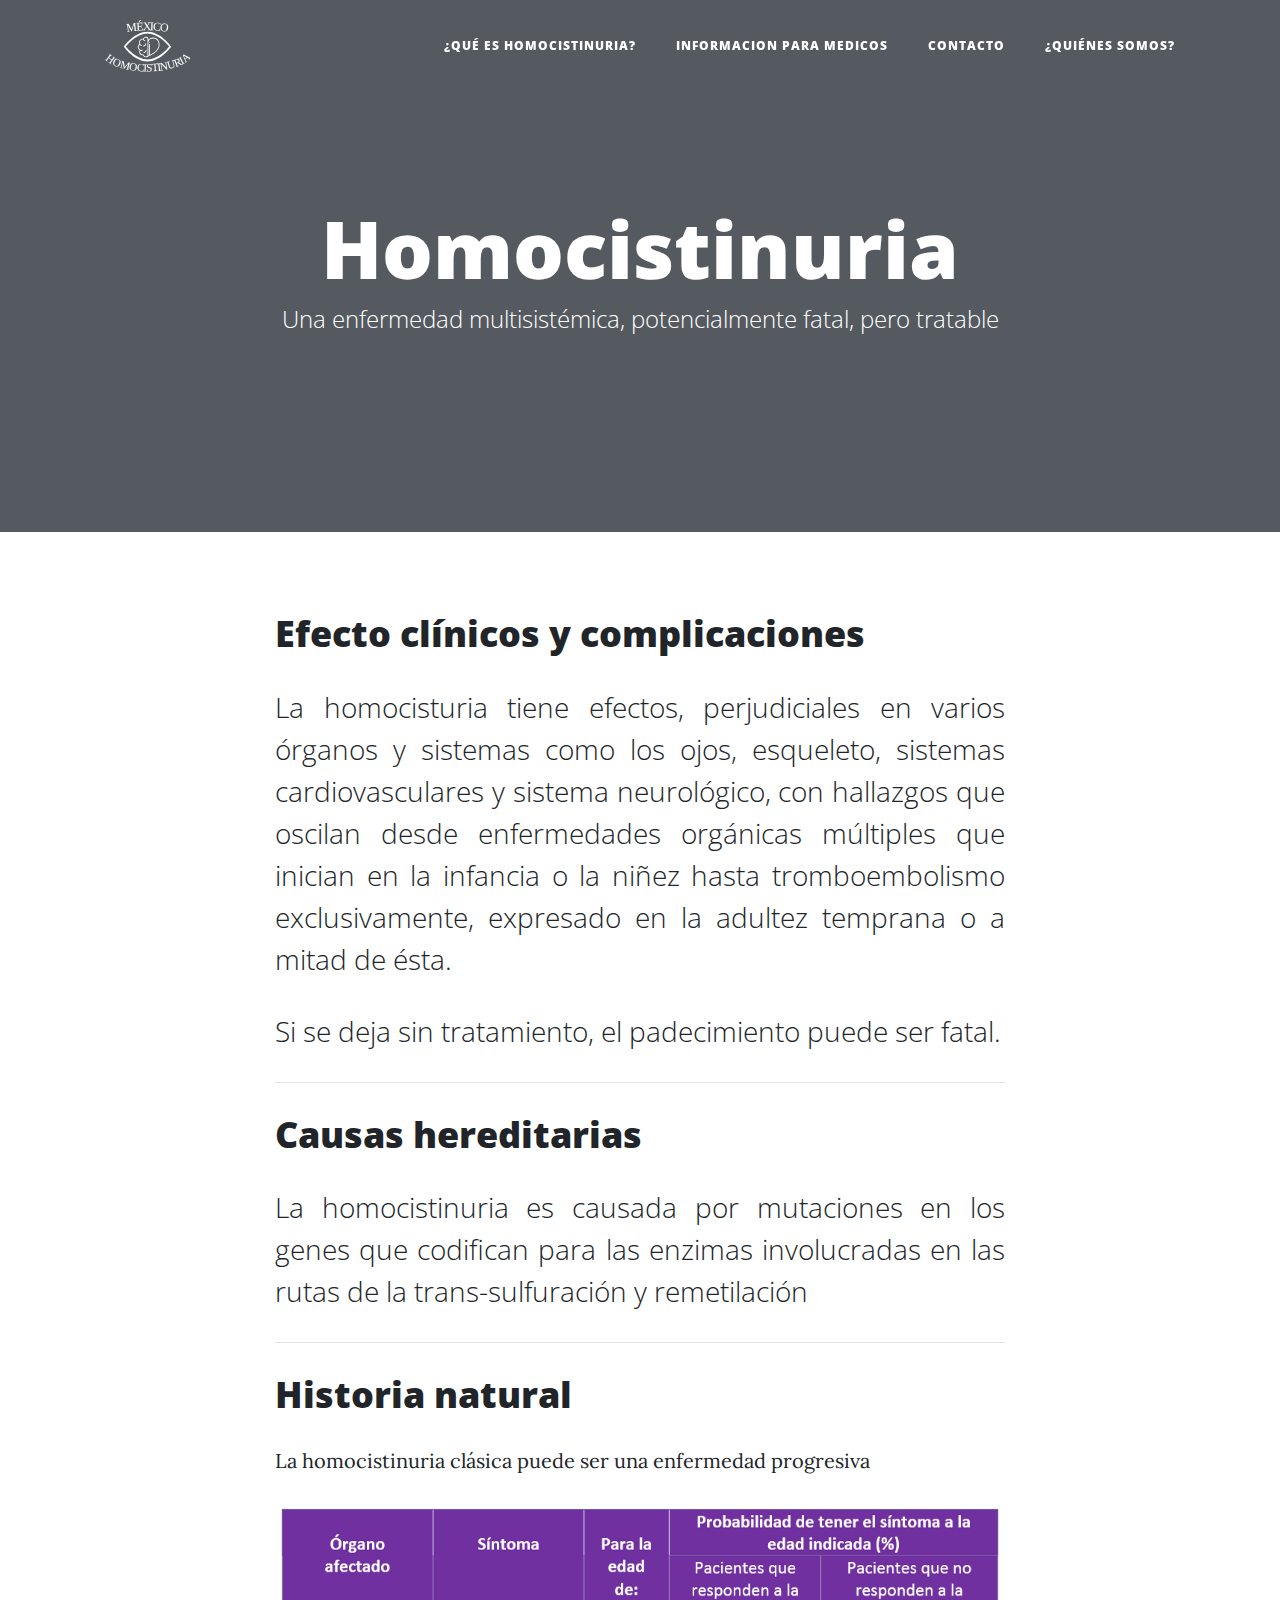
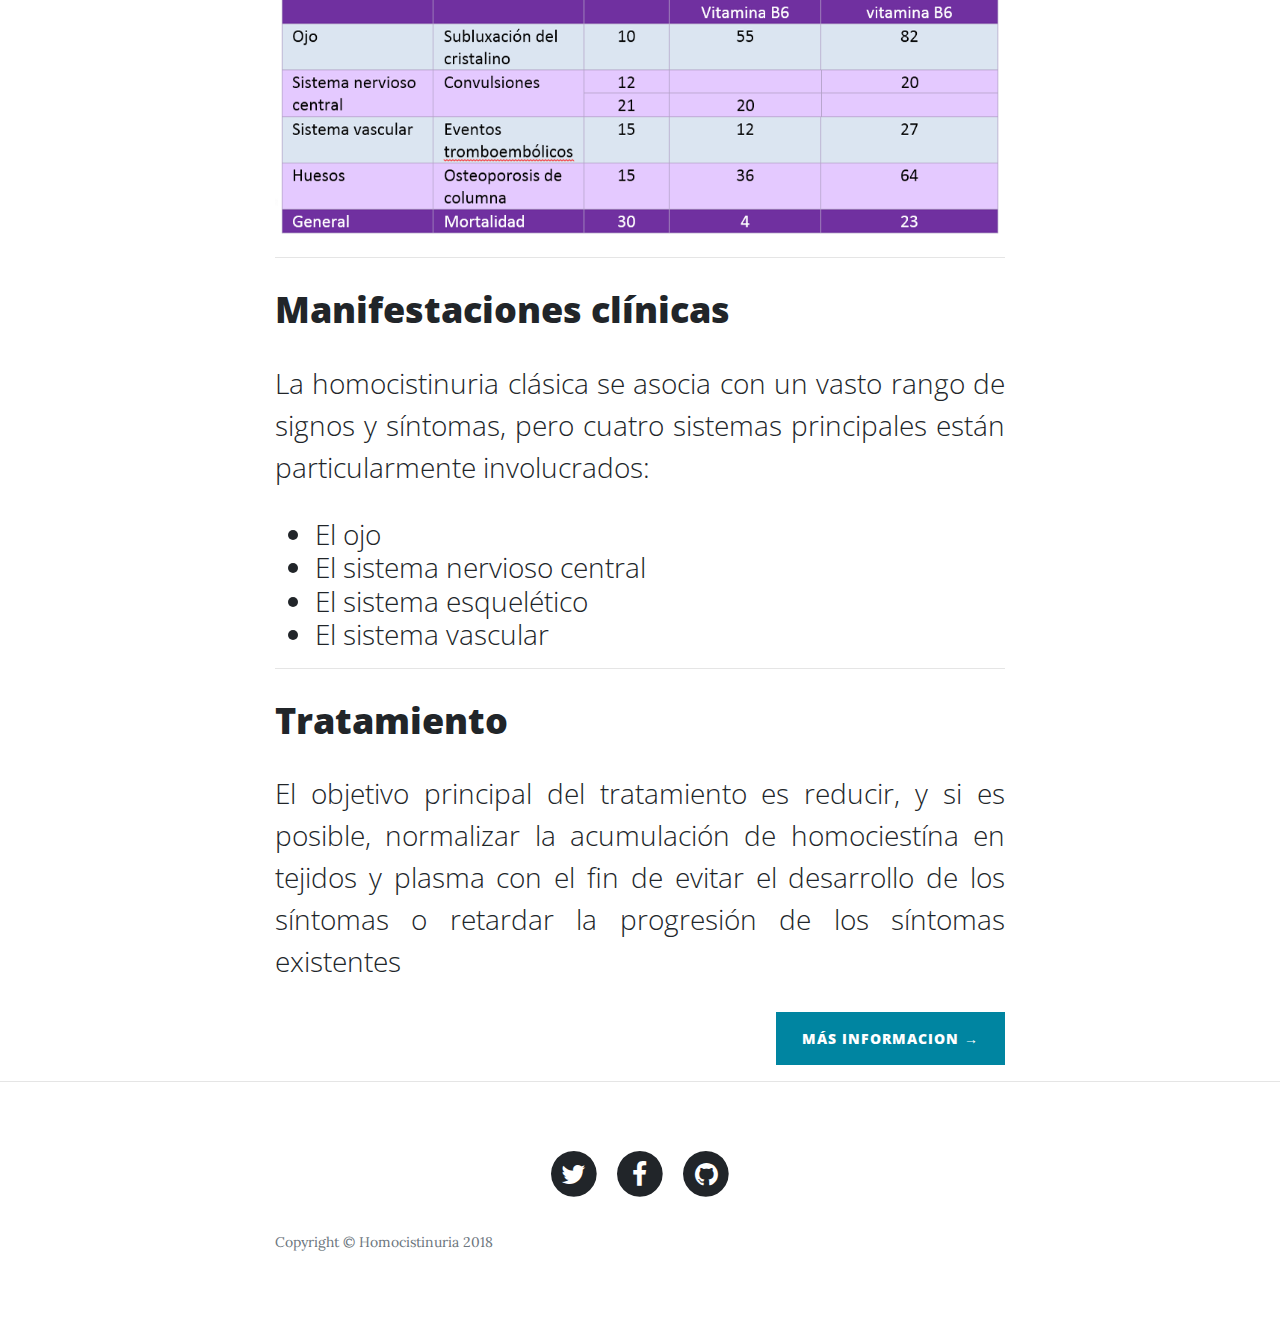
==== index.html @ 6c49b168 "CAMBIOS EN INDEX" ====
<!DOCTYPE html>
<html lang="en">

  <head>

    <meta charset="utf-8">
    <meta name="viewport" content="width=device-width, initial-scale=1, shrink-to-fit=no">
    <meta name="description" content="">
    <meta name="author" content="">

    <title>Homocistinuria México</title>

    <!-- Bootstrap core CSS -->
    <link href="vendor/bootstrap/css/bootstrap.min.css" rel="stylesheet">

    <!-- Custom fonts for this template -->
    <link href="vendor/font-awesome/css/font-awesome.min.css" rel="stylesheet" type="text/css">
    <link href='https://fonts.googleapis.com/css?family=Lora:400,700,400italic,700italic' rel='stylesheet' type='text/css'>
    <link href='https://fonts.googleapis.com/css?family=Open+Sans:300italic,400italic,600italic,700italic,800italic,400,300,600,700,800' rel='stylesheet' type='text/css'>

    <!-- Custom styles for this template -->
    <link href="css/clean-blog.min.css" rel="stylesheet">

  </head>

  <body>

    <!-- Navigation -->
    <nav class="navbar navbar-expand-lg navbar-light fixed-top" id="mainNav">
      <div class="container">
        
        <!--<a href="#">
                  <img class="img-fluid" src="img/historia.png" alt="">
                </a>-->


        <a class="navbar-brand" href="index.html"><img class="img-fluid" src="img/LOGO3.svg">  </a>
        <button class="navbar-toggler navbar-toggler-right" type="button" data-toggle="collapse" data-target="#navbarResponsive" aria-controls="navbarResponsive" aria-expanded="false" aria-label="Toggle navigation">
          Menu
          <i class="fa fa-bars"></i>
        </button>
        <div class="collapse navbar-collapse" id="navbarResponsive">
          <ul class="navbar-nav ml-auto">
            <li class="nav-item">
              <a class="nav-link" href="homo.html">¿Qué es Homocistinuria?</a>
            </li>
            <li class="nav-item">
              <a class="nav-link" href="post.html">Informacion para Medicos</a>
            </li>
            <li class="nav-item">
              <a class="nav-link" href="contact.html">Contacto</a>
            </li>
            <li class="nav-item">
              <a class="nav-link" href="about.html">¿Quiénes somos?</a>
            </li>
          </ul>
        </div>
      </div>
    </nav>

    <!-- Page Header -->

    <header class="masthead" ><!--style="background-image: url('img/ssd.jpg')"
      -->
      <div class="overlay"></div>
      <div class="container">
        <div class="row">
          <div class="col-lg-8 col-md-10 mx-auto">
            <div class="site-heading">
              <h1>Homocistinuria</h1>
              <span class="subheading">Una enfermedad multisistémica, potencialmente fatal, pero tratable</span>
            </div>
          </div>
        </div>
      </div>
    </header>

    <!-- Main Content -->
    <div ALIGN="justify" class="container">
      <div class="row">
        <div class="col-lg-8 col-md-10 mx-auto">
          <div class="post-preview">
            <a href="post.html">
              <h2 class="post-title">
                Efecto clínicos y complicaciones
              </h2>
              <h3 class="post-subtitle">

                <p>La homocisturia tiene efectos, perjudiciales en varios órganos y sistemas como los ojos, esqueleto, sistemas cardiovasculares y sistema neurológico, con hallazgos que oscilan desde enfermedades orgánicas múltiples que inician en la infancia o la niñez hasta tromboembolismo exclusivamente, expresado en la adultez temprana o a mitad de ésta.</p>

                <p> Si se deja sin tratamiento, el padecimiento puede ser fatal.</p>
        
              </h3>
            </a>
          
          </div>
          <hr>
          <div class="post-preview">
            <a href="post.html">
              <h2 class="post-title">
               Causas hereditarias
              </h2>
              <h3 class="post-subtitle">
                <p>La homocistinuria es causada por mutaciones en los genes que codifican para las enzimas involucradas en las rutas de la trans-sulfuración y remetilación </p>
              </h3>
            </a>
      
          </div>
          <hr>
          <div class="post-preview">
            <a href="post.html">
              <h2 class="post-title">
                Historia natural
              </h2>
              <h3 class="post-subtitle"></h3>
                <p>La homocistinuria clásica puede ser una enfermedad progresiva
                </p>
                 <a href="#">
                  <img class="img-fluid" src="img/historia.png" alt="">
                </a>
            </a>
          
          </div>
          <hr>
          <div class="post-preview">
            <a href="post.html">
              <h2 class="post-title">
                Manifestaciones clínicas
              </h2>
              <h3 class="post-subtitle">
                <p>La homocistinuria clásica se asocia con un vasto rango de signos y síntomas, pero cuatro sistemas principales están particularmente involucrados:</p>
                
                <ul>
                  <li>El ojo</li>
                  <li>El sistema nervioso central</li>
                  <li>El sistema esquelético</li>
                  <li>El sistema vascular</li>
               </ul>         
              </h3>
            </a>
        
          </div>
          <hr>
          <div class="post-preview">
            <a href="post.html">
              <h2 class="post-title">
                Tratamiento
              </h2>
              <h3 class="post-subtitle">
                <p>El objetivo principal del tratamiento es reducir, y si es posible, normalizar la acumulación de homociestína en tejidos y plasma con el fin de evitar el desarrollo de los síntomas o retardar la progresión de los síntomas existentes</p>
                         
              </h3>
            </a>
        
          </div>
          <!-- Pager -->
          <div class="clearfix">
            <a class="btn btn-primary float-right" href="homo.html">Más informacion &rarr;</a>
          </div>
        </div>
      </div>
    </div>

    <hr>

    <!-- Footer -->
    <footer>
      <div class="container">
        <div class="row">
          <div class="col-lg-8 col-md-10 mx-auto">
            <ul class="list-inline text-center">
              <li class="list-inline-item">
                <a href="https://twitter.com/hashtag/Homocistinuria?src=hash"target="_blank">
                  <span class="fa-stack fa-lg">
                    <i class="fa fa-circle fa-stack-2x"></i>
                    <i class="fa fa-twitter fa-stack-1x fa-inverse"></i>
                  </span>
                </a>
              </li>
              <li class="list-inline-item">
                <a href="https://www.facebook.com/Homocistinuria-176408306344836/"target="_blank">
                  <span class="fa-stack fa-lg">
                    <i class="fa fa-circle fa-stack-2x"></i>
                    <i class="fa fa-facebook fa-stack-1x fa-inverse"></i>
                  </span>
                </a>
              </li>
              <li class="list-inline-item">
                <a href="https://www.facebook.com/Homocistinuria-176408306344836/">
                  <span class="fa-stack fa-lg">
                    <i class="fa fa-circle fa-stack-2x"></i>
                    <i class="fa fa-github fa-stack-1x fa-inverse"></i>
                  </span>
                </a>
              </li>
            </ul>
            <p class="copyright text-muted">Copyright &copy; Homocistinuria 2018</p>
          </div>
        </div>
      </div>
    </footer>

    <!-- Bootstrap core JavaScript -->
    <script src="vendor/jquery/jquery.min.js"></script>
    <script src="vendor/bootstrap/js/bootstrap.bundle.min.js"></script>

    <!-- Custom scripts for this template -->
    <script src="js/clean-blog.min.js"></script>

  </body>

</html>
---- css/clean-blog.min.css ----
body{font-size:20px;color:#212529;font-family:Lora,'Times New Roman',serif}p{line-height:1.5;margin:30px 0}p a{text-decoration:underline}h1,h2,h3,h4,h5,h6{font-weight:800;font-family:'Open Sans','Helvetica Neue',Helvetica,Arial,sans-serif}a{color:#212529;-webkit-transition:all .2s;-moz-transition:all .2s;transition:all .2s}a:focus,a:hover{color:#0085a1}blockquote{font-style:italic;color:#868e96}.section-heading{font-size:36px;font-weight:700;margin-top:60px}.caption{font-size:14px;font-style:italic;display:block;margin:0;padding:10px;text-align:center;border-bottom-right-radius:5px;border-bottom-left-radius:5px}::-moz-selection{color:#fff;background:#0085a1;text-shadow:none}::selection{color:#fff;background:#0085a1;text-shadow:none}img::selection{color:#fff;background:0 0}img::-moz-selection{color:#fff;background:0 0}#mainNav{position:absolute;border-bottom:1px solid #e9ecef;background-color:#fff;font-family:'Open Sans','Helvetica Neue',Helvetica,Arial,sans-serif}#mainNav .navbar-brand{font-weight:800;color:#343a40}#mainNav .navbar-toggler{font-size:12px;font-weight:800;padding:13px;text-transform:uppercase;color:#343a40}#mainNav .navbar-nav>li.nav-item>a{font-size:12px;font-weight:800;letter-spacing:1px;text-transform:uppercase}@media only screen and (min-width:992px){#mainNav{border-bottom:1px solid transparent;background:0 0}#mainNav .navbar-brand{padding:10px 20px;color:#fff}#mainNav .navbar-brand:focus,#mainNav .navbar-brand:hover{color:rgba(255,255,255,.8)}#mainNav .navbar-nav>li.nav-item>a{padding:10px 20px;color:#fff}#mainNav .navbar-nav>li.nav-item>a:focus,#mainNav .navbar-nav>li.nav-item>a:hover{color:rgba(255,255,255,.8)}}@media only screen and (min-width:992px){#mainNav{-webkit-transition:background-color .2s;-moz-transition:background-color .2s;transition:background-color .2s;-webkit-transform:translate3d(0,0,0);-moz-transform:translate3d(0,0,0);-ms-transform:translate3d(0,0,0);-o-transform:translate3d(0,0,0);transform:translate3d(0,0,0);-webkit-backface-visibility:hidden}#mainNav.is-fixed{position:fixed;top:-67px;-webkit-transition:-webkit-transform .2s;-moz-transition:-moz-transform .2s;transition:transform .2s;border-bottom:1px solid #fff;background-color:rgba(255,255,255,.9)}#mainNav.is-fixed .navbar-brand{color:#212529}#mainNav.is-fixed .navbar-brand:focus,#mainNav.is-fixed .navbar-brand:hover{color:#0085a1}#mainNav.is-fixed .navbar-nav>li.nav-item>a{color:#212529}#mainNav.is-fixed .navbar-nav>li.nav-item>a:focus,#mainNav.is-fixed .navbar-nav>li.nav-item>a:hover{color:#0085a1}#mainNav.is-visible{-webkit-transform:translate3d(0,100%,0);-moz-transform:translate3d(0,100%,0);-ms-transform:translate3d(0,100%,0);-o-transform:translate3d(0,100%,0);transform:translate3d(0,100%,0)}}header.masthead{margin-bottom:50px;background:no-repeat center center;background-color:#868e96;background-attachment:scroll;position:relative;-webkit-background-size:cover;-moz-background-size:cover;-o-background-size:cover;background-size:cover}header.masthead .overlay{position:absolute;top:0;left:0;height:100%;width:100%;background-color:#212529;opacity:.5}header.masthead .page-heading,header.masthead .post-heading,header.masthead .site-heading{padding:200px 0 150px;color:#fff}@media only screen and (min-width:768px){header.masthead .page-heading,header.masthead .post-heading,header.masthead .site-heading{padding:200px 0}}header.masthead .page-heading,header.masthead .site-heading{text-align:center}header.masthead .page-heading h1,header.masthead .site-heading h1{font-size:50px;margin-top:0}header.masthead .page-heading .subheading,header.masthead .site-heading .subheading{font-size:24px;font-weight:300;line-height:1.1;display:block;margin:10px 0 0;font-family:'Open Sans','Helvetica Neue',Helvetica,Arial,sans-serif}@media only screen and (min-width:768px){header.masthead .page-heading h1,header.masthead .site-heading h1{font-size:80px}}header.masthead .post-heading h1{font-size:35px}header.masthead .post-heading .meta,header.masthead .post-heading .subheading{line-height:1.1;display:block}header.masthead .post-heading .subheading{font-size:24px;font-weight:600;margin:10px 0 30px;font-family:'Open Sans','Helvetica Neue',Helvetica,Arial,sans-serif}header.masthead .post-heading .meta{font-size:20px;font-weight:300;font-style:italic;font-family:Lora,'Times New Roman',serif}header.masthead .post-heading .meta a{color:#fff}@media only screen and (min-width:768px){header.masthead .post-heading h1{font-size:55px}header.masthead .post-heading .subheading{font-size:30px}}.post-preview>a{color:#212529}.post-preview>a:focus,.post-preview>a:hover{text-decoration:none;color:#0085a1}.post-preview>a>.post-title{font-size:30px;margin-top:30px;margin-bottom:10px}.post-preview>a>.post-subtitle{font-weight:300;margin:0 0 10px}.post-preview>.post-meta{font-size:18px;font-style:italic;margin-top:0;color:#868e96}.post-preview>.post-meta>a{text-decoration:none;color:#212529}.post-preview>.post-meta>a:focus,.post-preview>.post-meta>a:hover{text-decoration:underline;color:#0085a1}@media only screen and (min-width:768px){.post-preview>a>.post-title{font-size:36px}}.floating-label-form-group{font-size:14px;position:relative;margin-bottom:0;padding-bottom:.5em;border-bottom:1px solid #dee2e6}.floating-label-form-group input,.floating-label-form-group textarea{font-size:1.5em;position:relative;z-index:1;padding:0;resize:none;border:none;border-radius:0;background:0 0;box-shadow:none!important;font-family:Lora,'Times New Roman',serif}.floating-label-form-group input::-webkit-input-placeholder,.floating-label-form-group textarea::-webkit-input-placeholder{color:#868e96;font-family:Lora,'Times New Roman',serif}.floating-label-form-group label{font-size:.85em;line-height:1.764705882em;position:relative;z-index:0;top:2em;display:block;margin:0;-webkit-transition:top .3s ease,opacity .3s ease;-moz-transition:top .3s ease,opacity .3s ease;-ms-transition:top .3s ease,opacity .3s ease;transition:top .3s ease,opacity .3s ease;vertical-align:middle;vertical-align:baseline;opacity:0}.floating-label-form-group .help-block{margin:15px 0}.floating-label-form-group-with-value label{top:0;opacity:1}.floating-label-form-group-with-focus label{color:#0085a1}form .form-group:first-child .floating-label-form-group{border-top:1px solid #dee2e6}footer{padding:50px 0 65px}footer .list-inline{margin:0;padding:0}footer .copyright{font-size:14px;margin-bottom:0;text-align:left}.btn{font-size:14px;font-weight:800;padding:15px 25px;letter-spacing:1px;text-transform:uppercase;border-radius:0;font-family:'Open Sans','Helvetica Neue',Helvetica,Arial,sans-serif}.btn-primary{background-color:#0085a1;border-color:#0085a1}.btn-primary:active,.btn-primary:focus,.btn-primary:hover{color:#fff;background-color:#00657b!important;border-color:#00657b!important}.btn-lg{font-size:16px;padding:25px 35px}
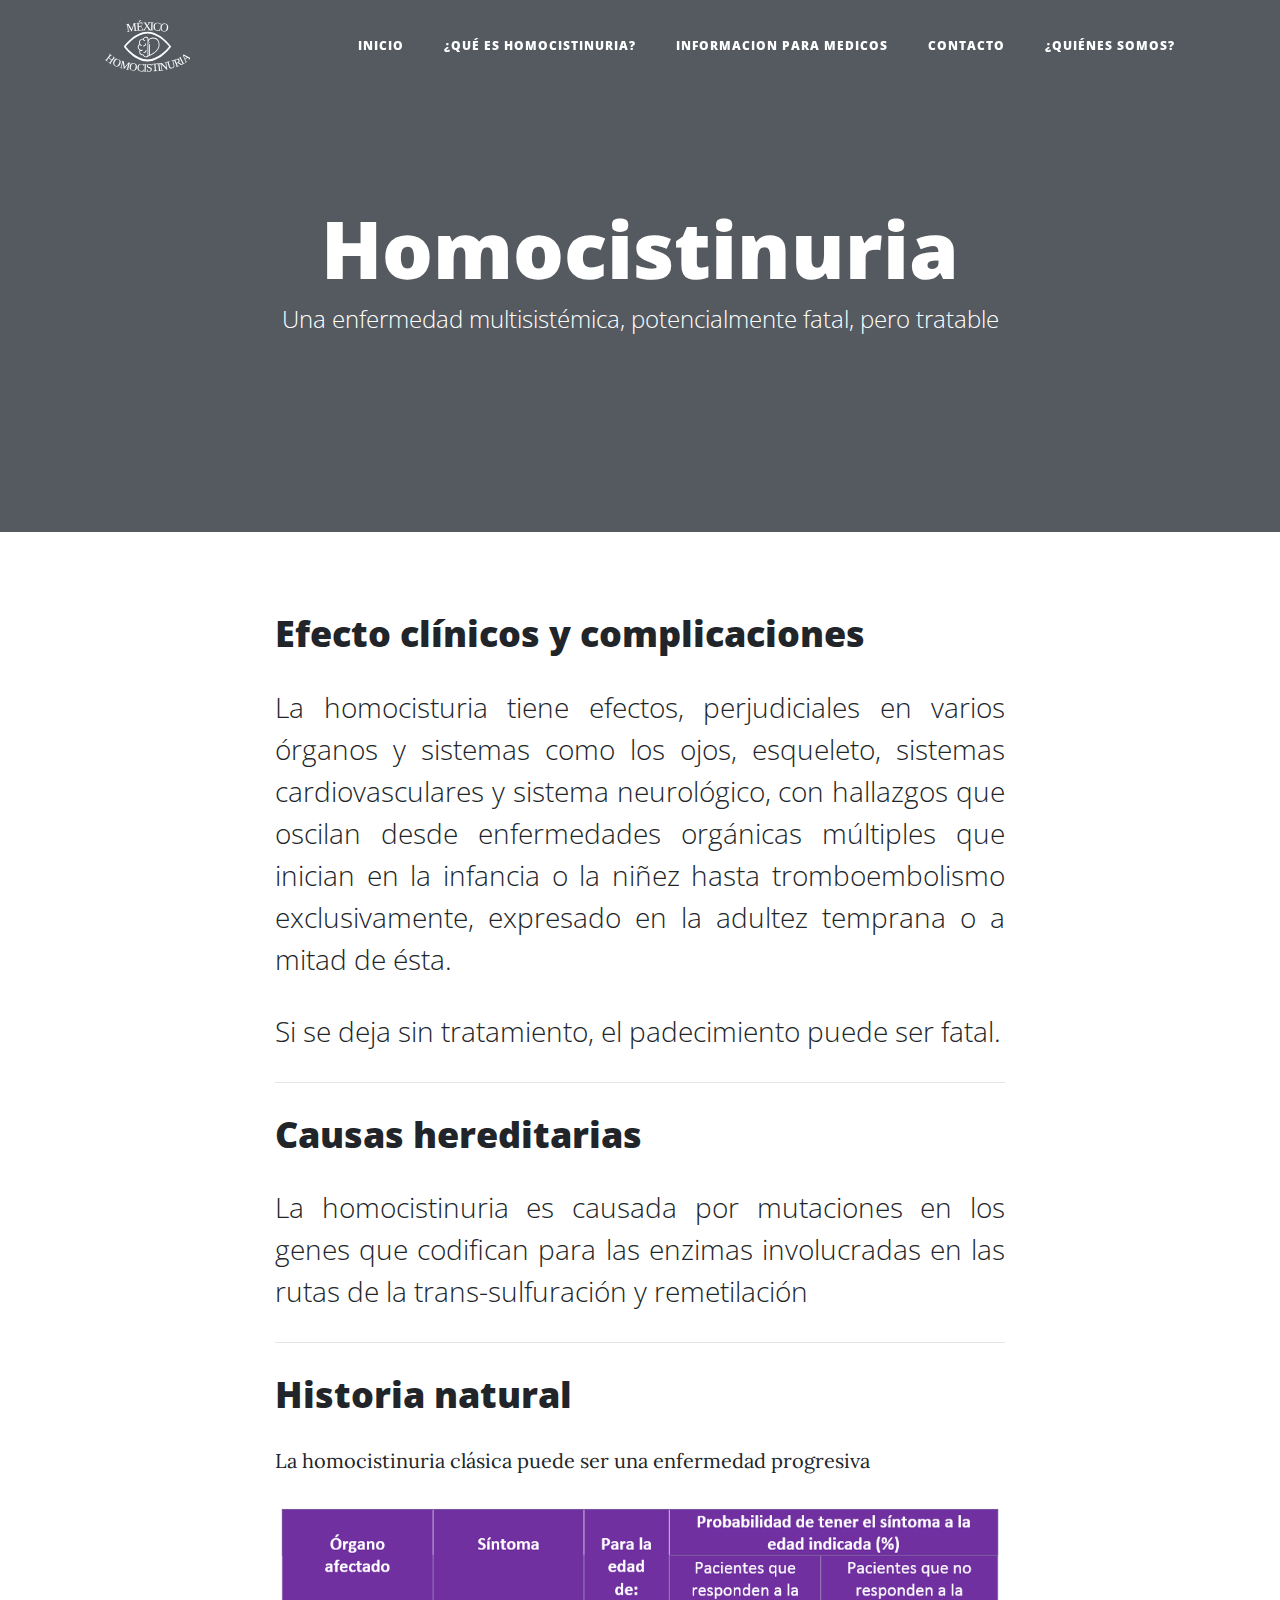
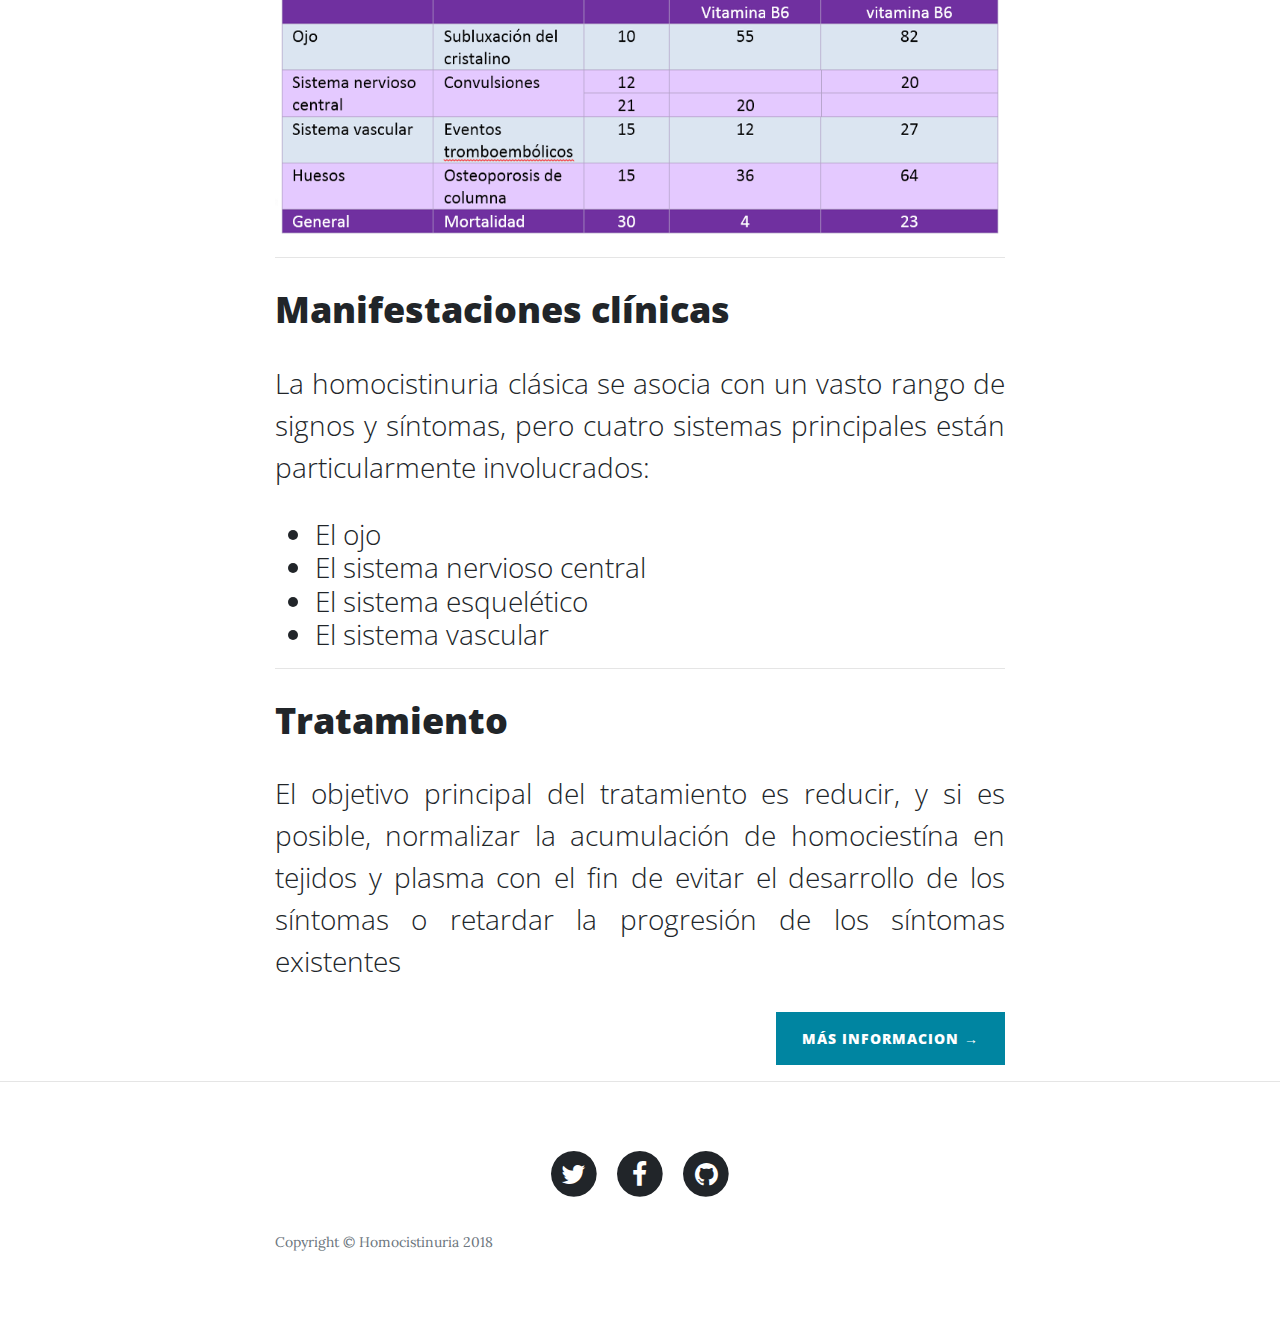
==== commit be95b7cc: "iniccio" ====
--- a/index.html
+++ b/index.html
@@ -41,6 +41,9 @@
         </button>
         <div class="collapse navbar-collapse" id="navbarResponsive">
           <ul class="navbar-nav ml-auto">
+             <li class="nav-item">
+              <a class="nav-link" href="index2.html">Inicio</a>
+            </li>
             <li class="nav-item">
               <a class="nav-link" href="homo.html">¿Qué es Homocistinuria?</a>
             </li>
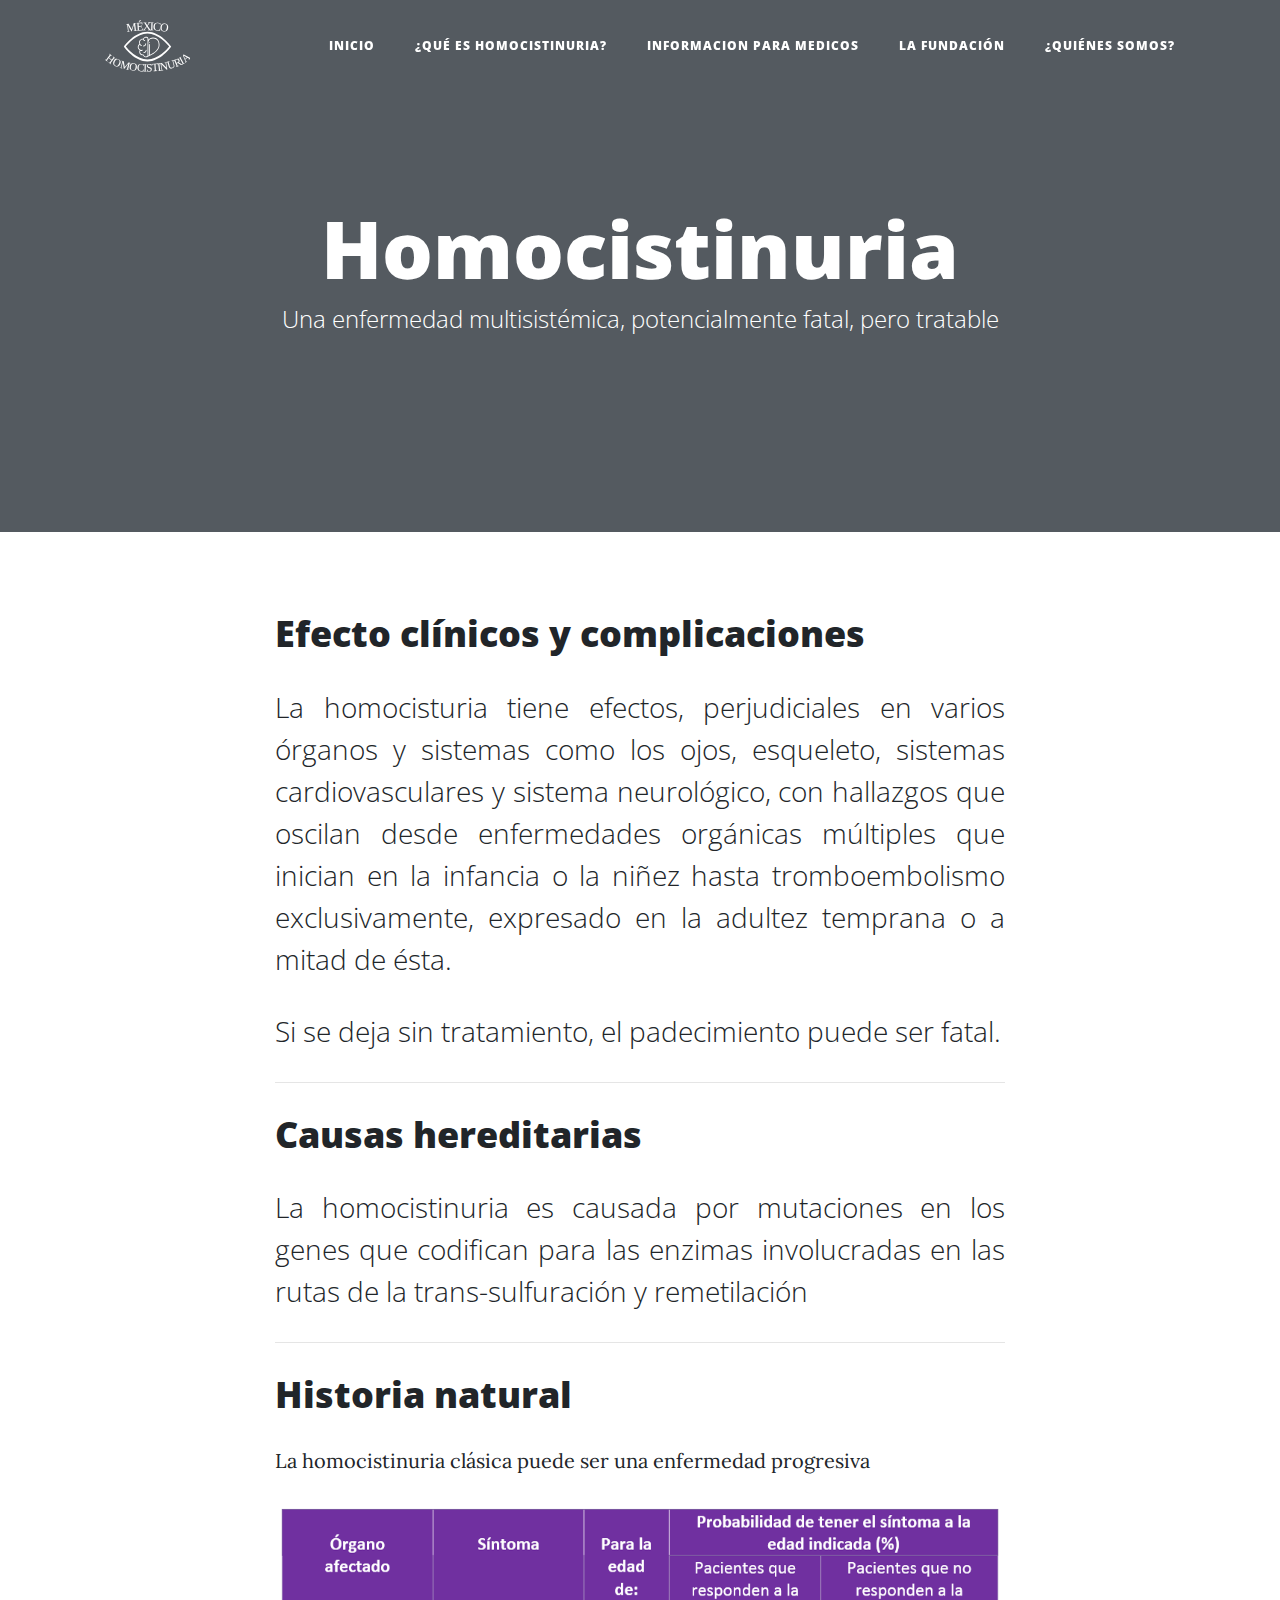
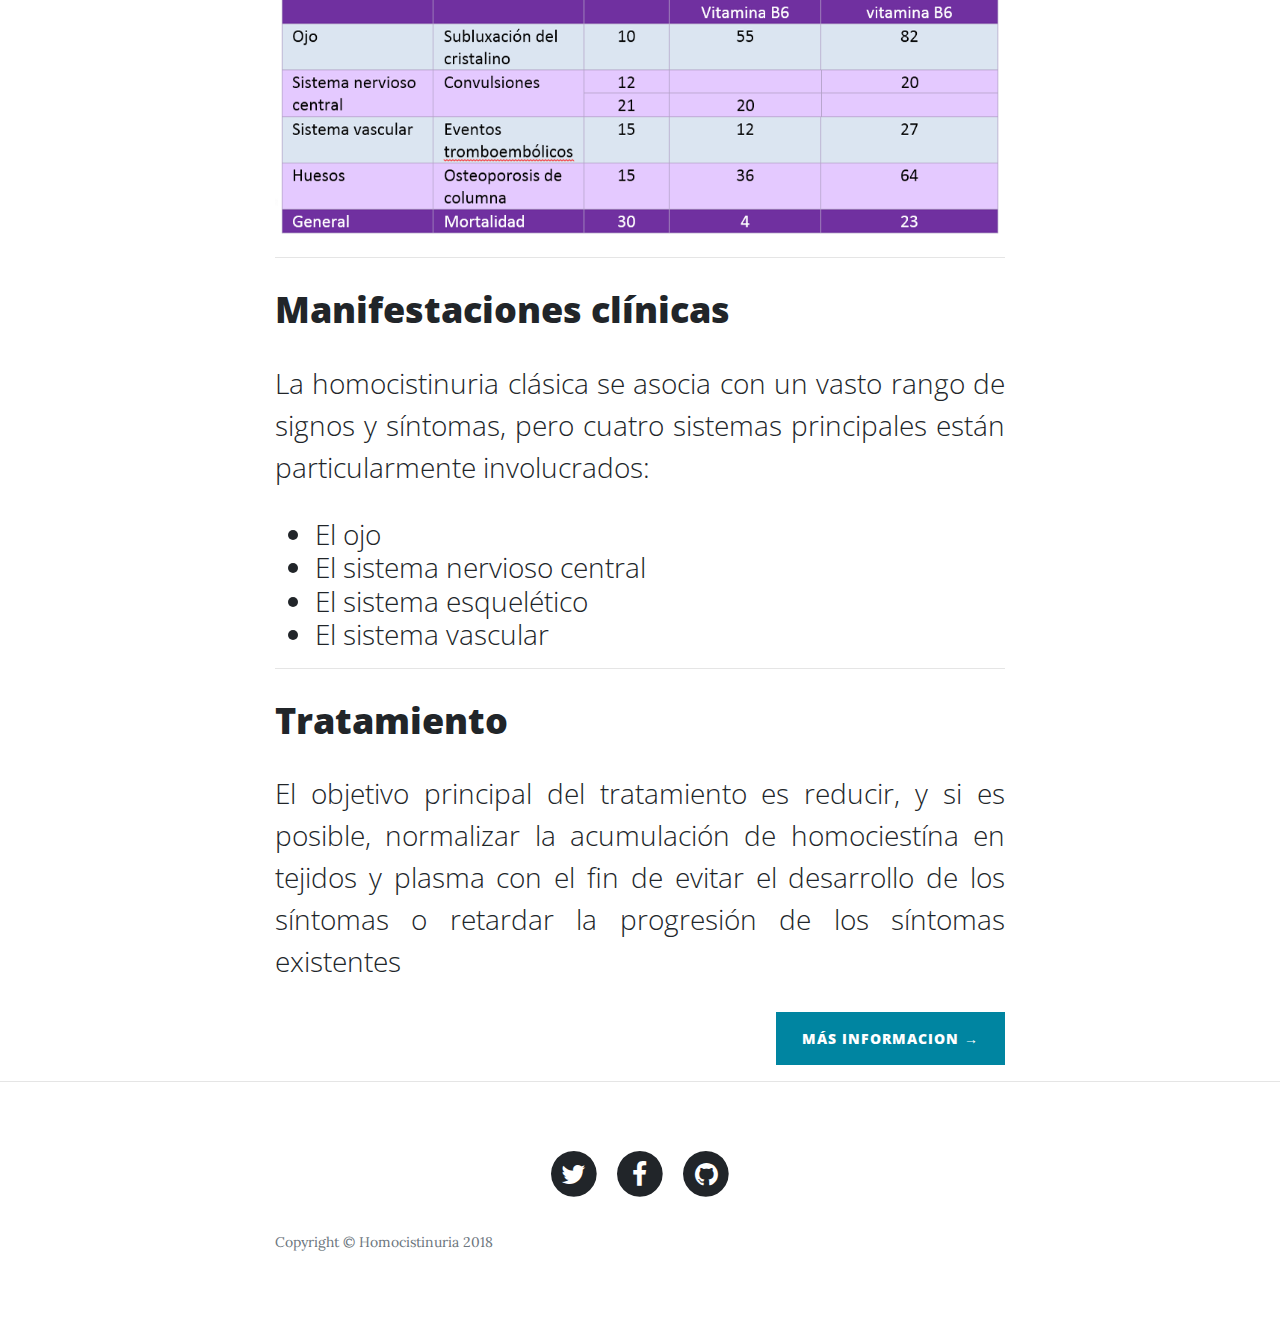
==== commit f06ef180: "cabmiso ligeros" ====
--- a/index.html
+++ b/index.html
@@ -51,7 +51,7 @@
               <a class="nav-link" href="post.html">Informacion para Medicos</a>
             </li>
             <li class="nav-item">
-              <a class="nav-link" href="contact.html">Contacto</a>
+              <a class="nav-link" href="contact.html">La fundación</a>
             </li>
             <li class="nav-item">
               <a class="nav-link" href="about.html">¿Quiénes somos?</a>
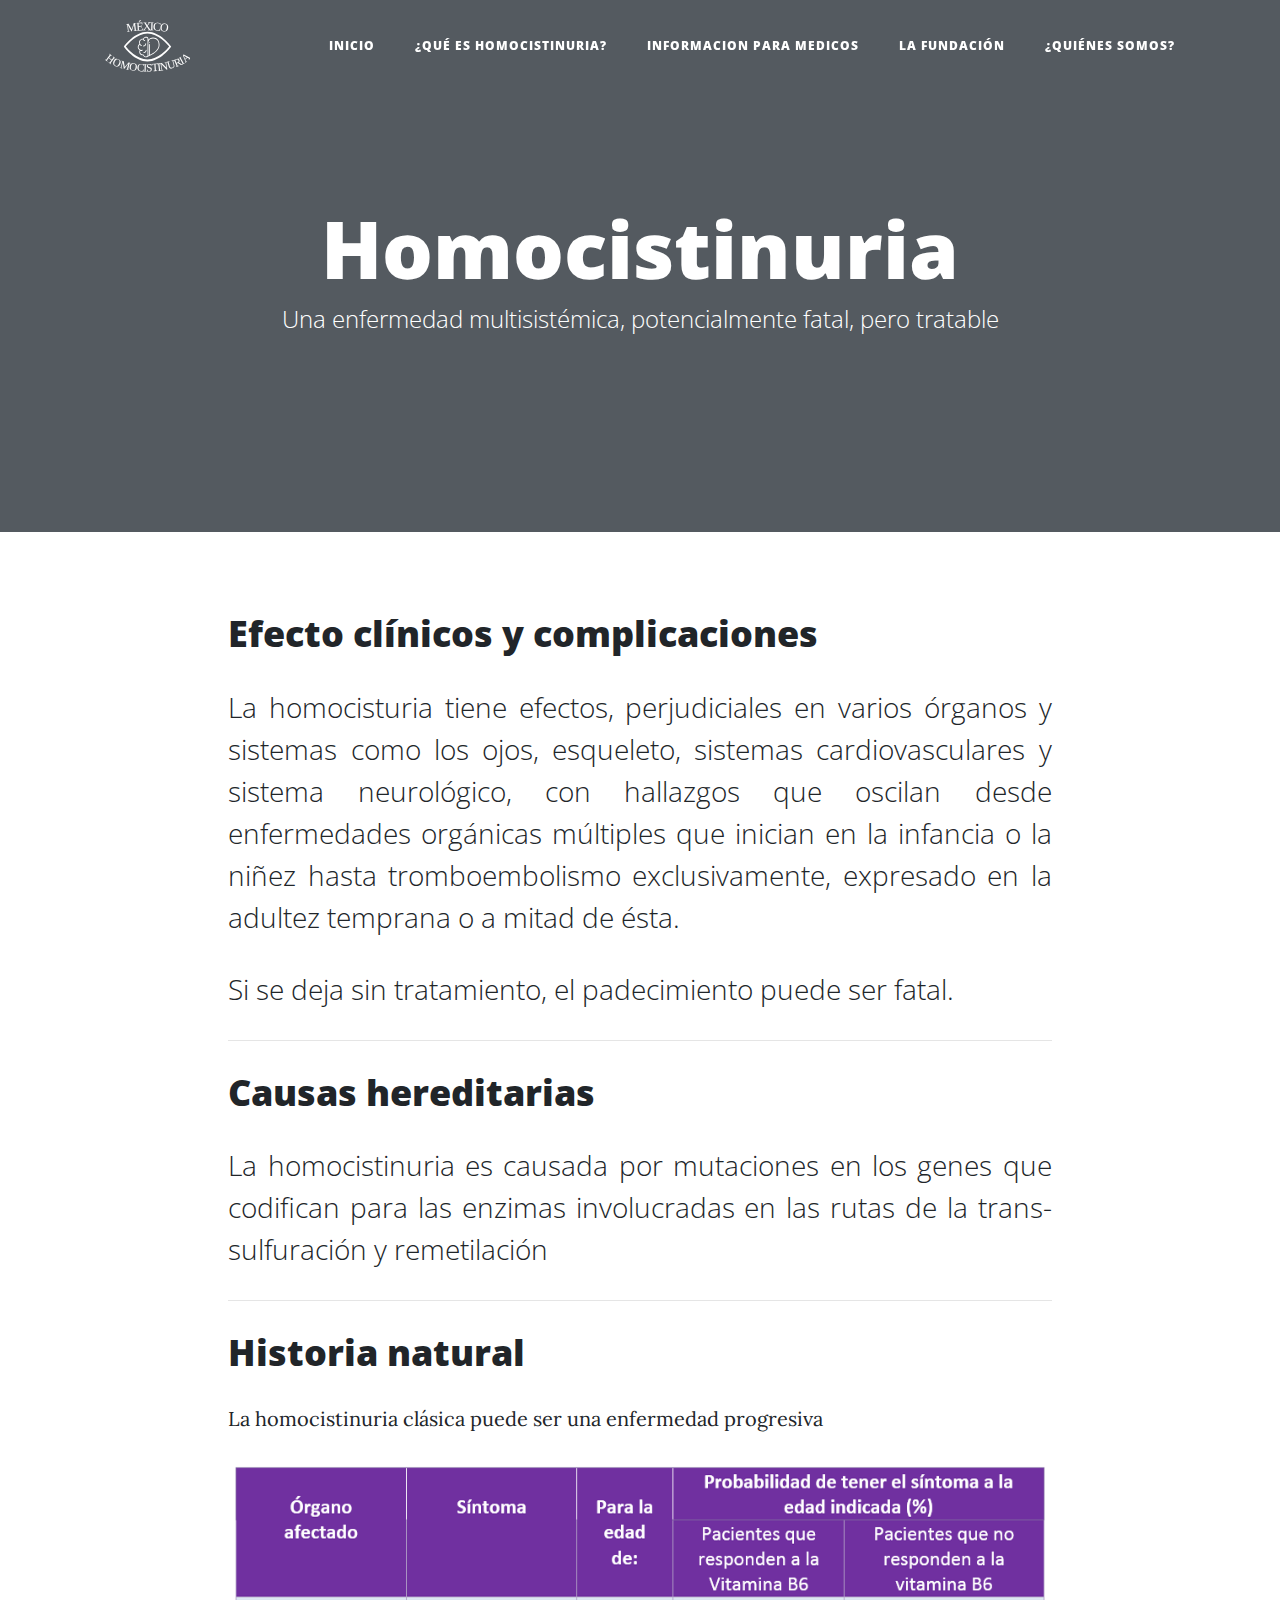
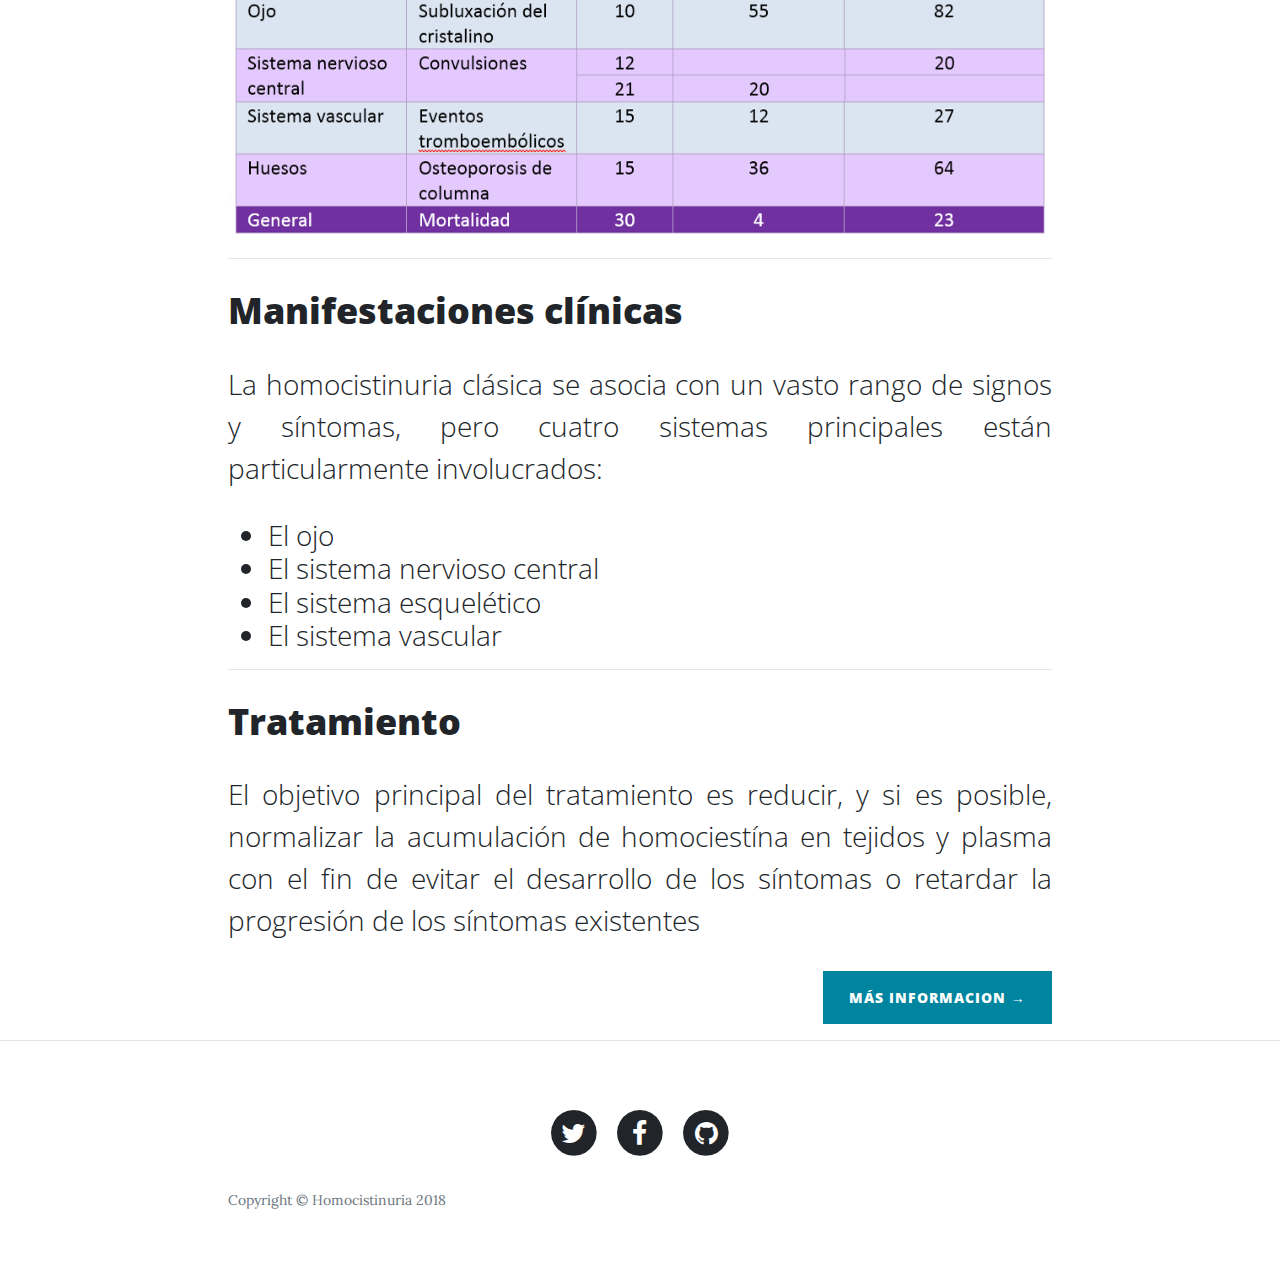
==== commit b5b3a364: "fluid" ====
--- a/index.html
+++ b/index.html
@@ -79,7 +79,7 @@
     </header>
 
     <!-- Main Content -->
-    <div ALIGN="justify" class="container">
+    <div ALIGN="justify" class="container-fluid">
       <div class="row">
         <div class="col-lg-8 col-md-10 mx-auto">
           <div class="post-preview">
@@ -168,7 +168,7 @@
 
     <!-- Footer -->
     <footer>
-      <div class="container">
+      <div class="container-fluid">
         <div class="row">
           <div class="col-lg-8 col-md-10 mx-auto">
             <ul class="list-inline text-center">
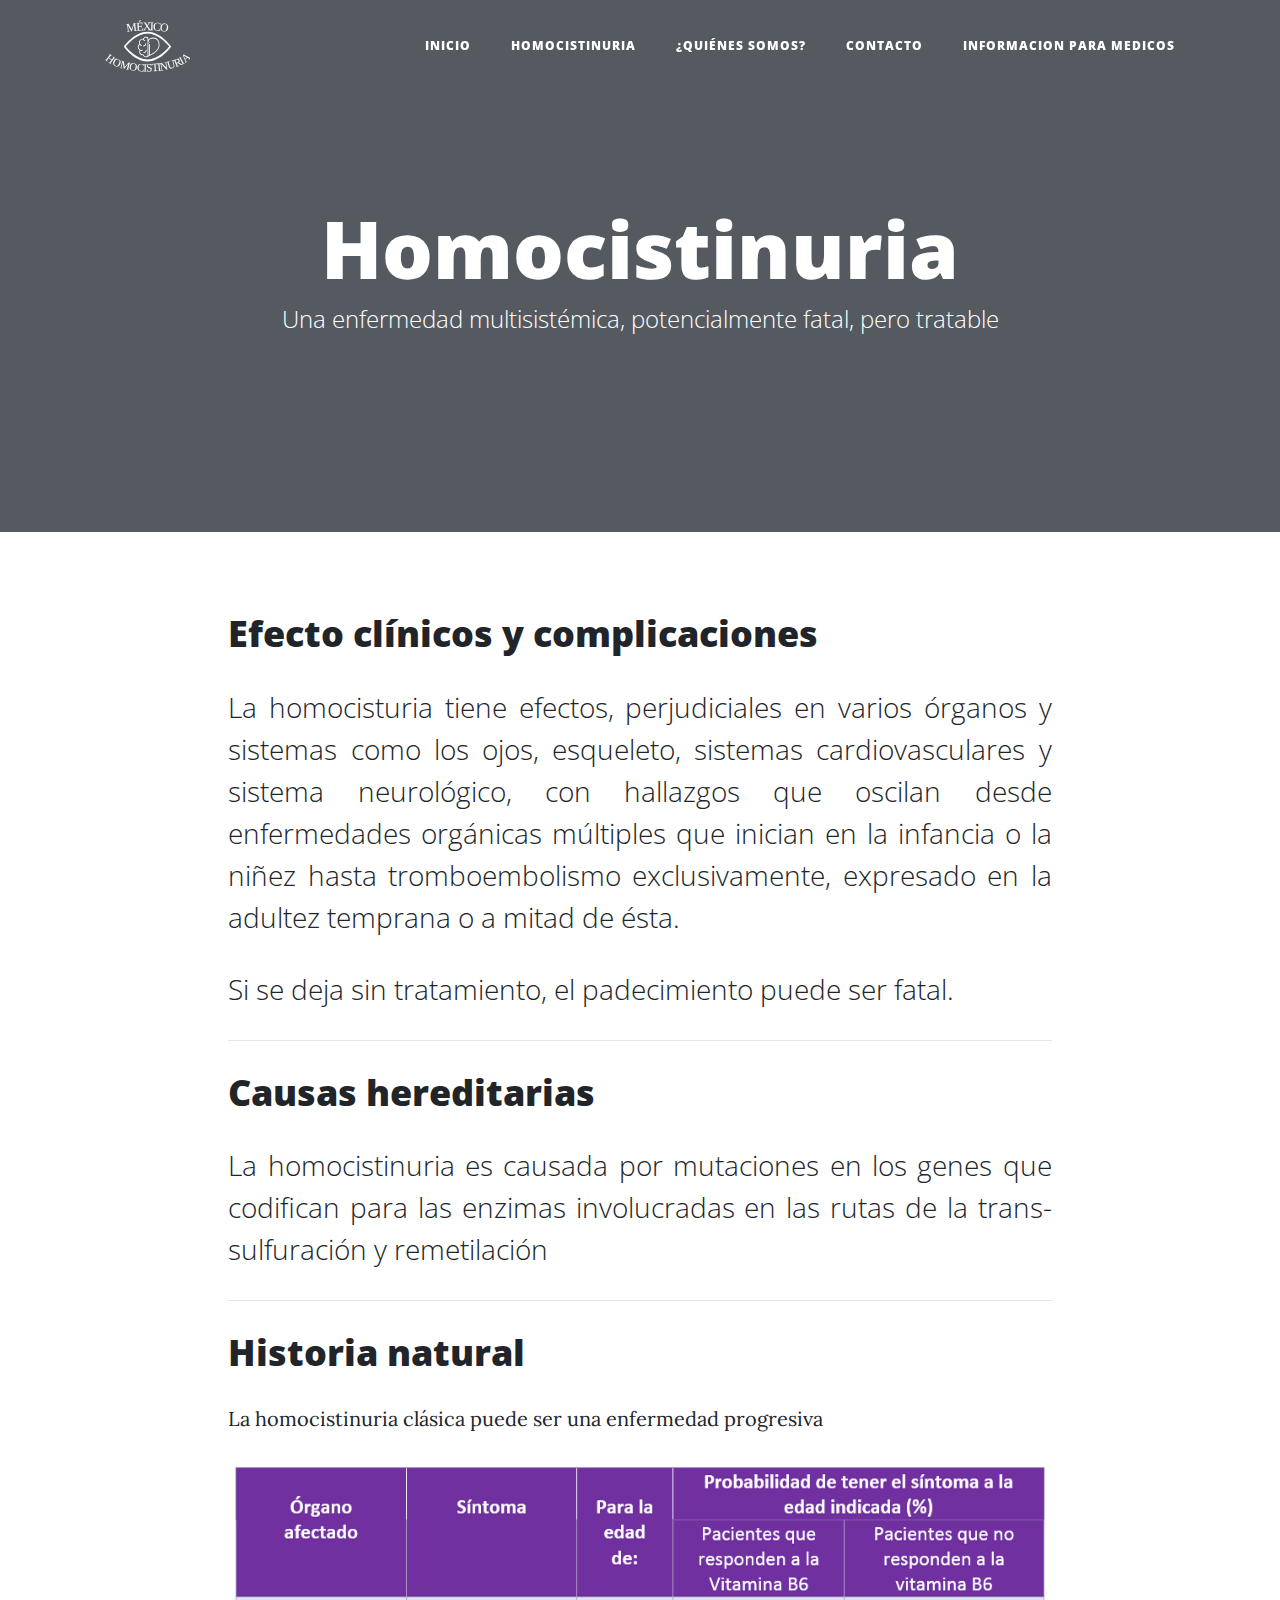
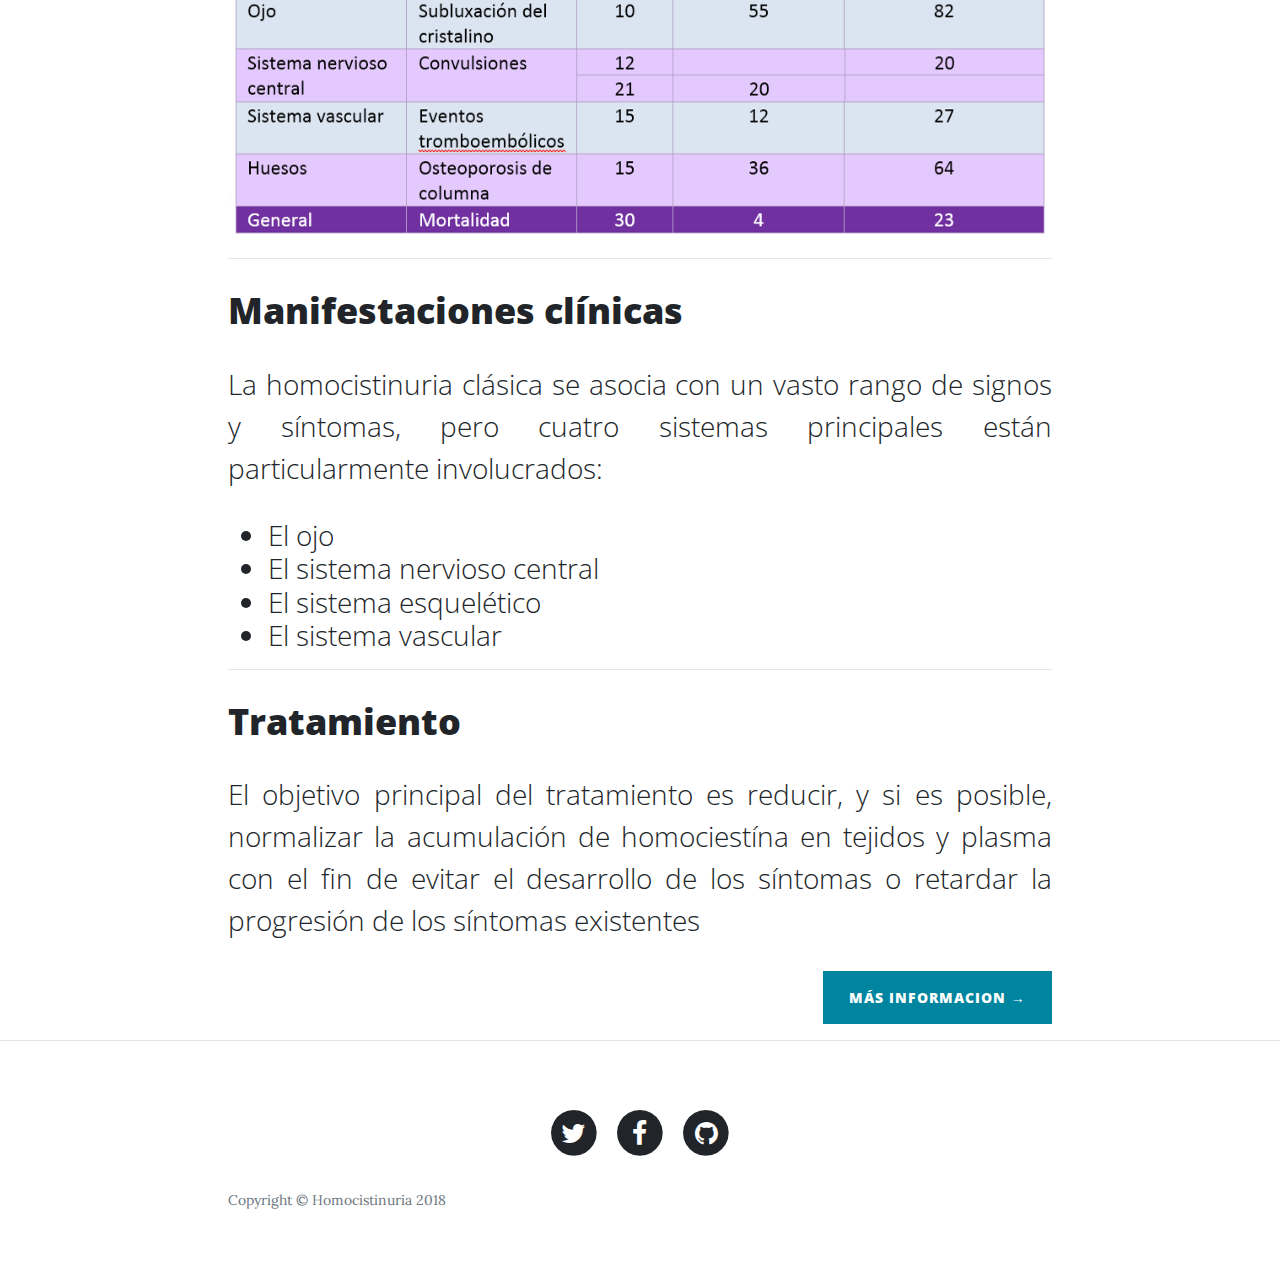
==== commit 3bed1c22: "333" ====
--- a/index.html
+++ b/index.html
@@ -45,16 +45,16 @@
               <a class="nav-link" href="index2.html">Inicio</a>
             </li>
             <li class="nav-item">
-              <a class="nav-link" href="homo.html">¿Qué es Homocistinuria?</a>
-            </li>
-            <li class="nav-item">
-              <a class="nav-link" href="post.html">Informacion para Medicos</a>
-            </li>
-            <li class="nav-item">
-              <a class="nav-link" href="contact.html">La fundación</a>
+              <a class="nav-link" href="homo.html">Homocistinuria</a>
             </li>
             <li class="nav-item">
               <a class="nav-link" href="about.html">¿Quiénes somos?</a>
+            </li>
+              <li class="nav-item">
+              <a class="nav-link" href="contact.html">Contacto</a>
+            </li>
+               <li class="nav-item">
+              <a class="nav-link" href="post.html">Informacion para Medicos</a>
             </li>
           </ul>
         </div>
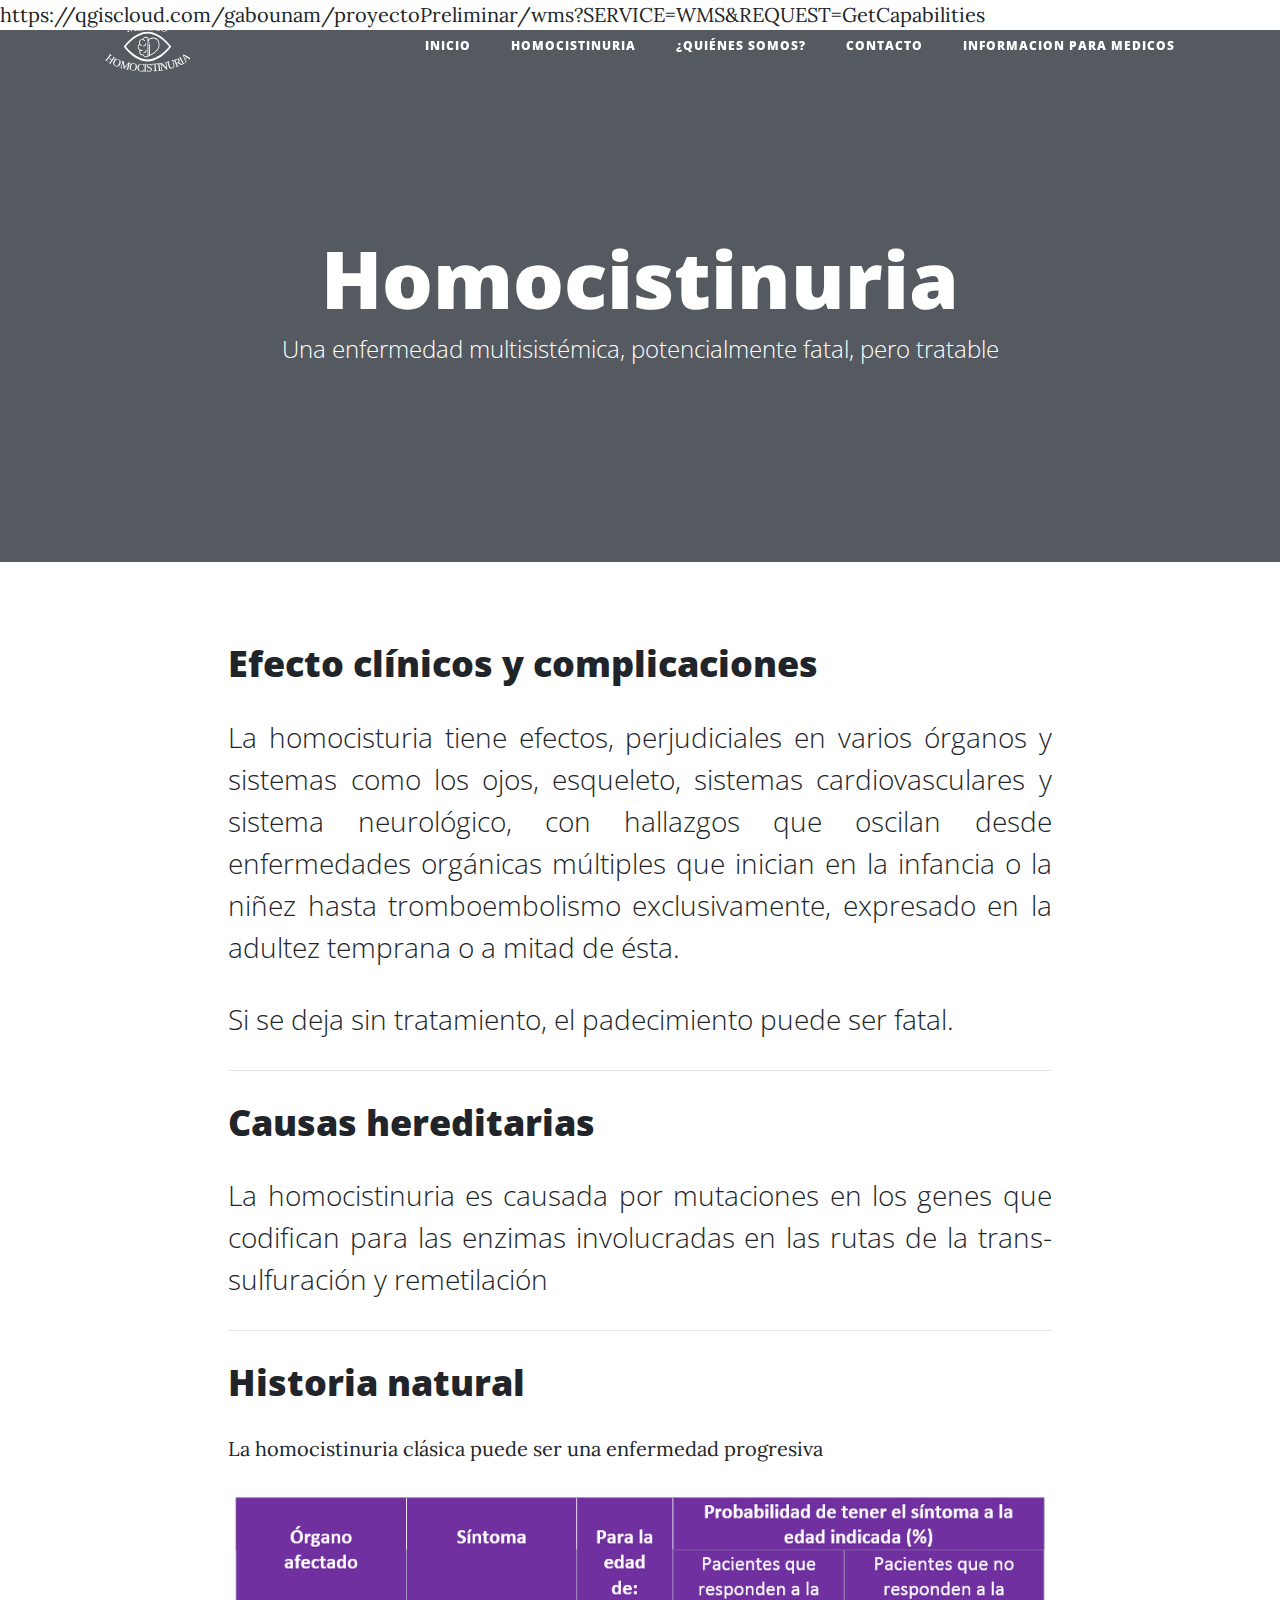
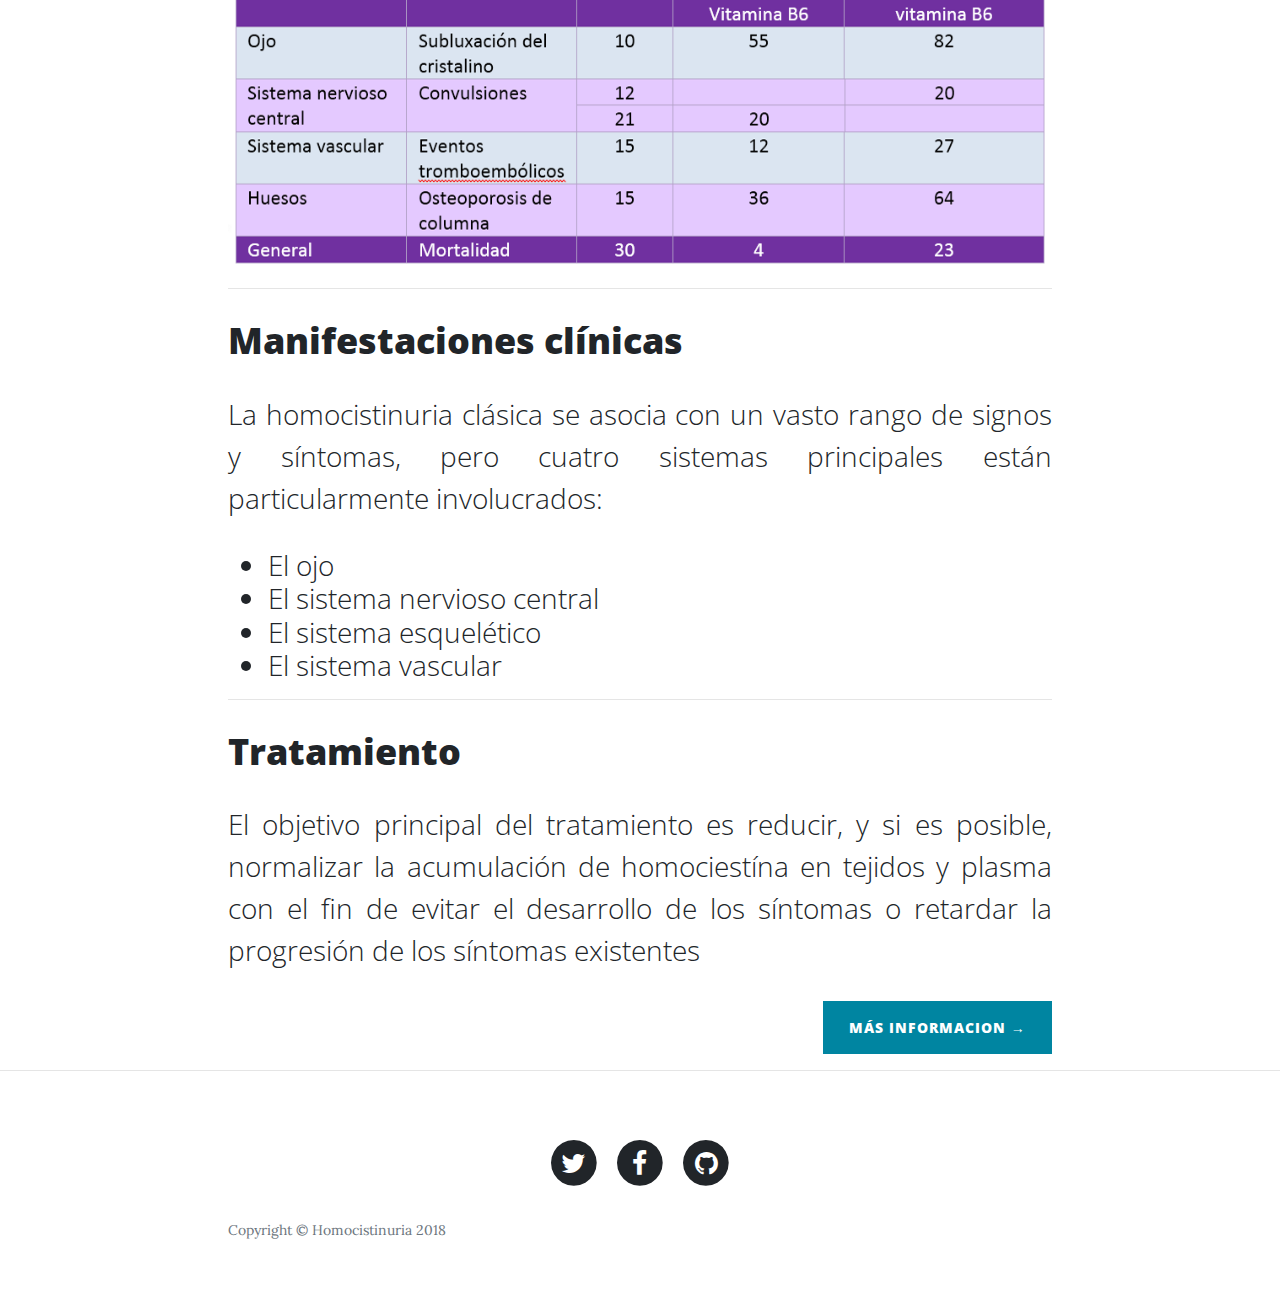
==== commit e21c4b70: "Update index.html" ====
--- a/index.html
+++ b/index.html
@@ -24,7 +24,7 @@
   </head>
 
   <body>
-
+https://qgiscloud.com/gabounam/proyectoPreliminar/wms?SERVICE=WMS&REQUEST=GetCapabilities
     <!-- Navigation -->
     <nav class="navbar navbar-expand-lg navbar-light fixed-top" id="mainNav">
       <div class="container">
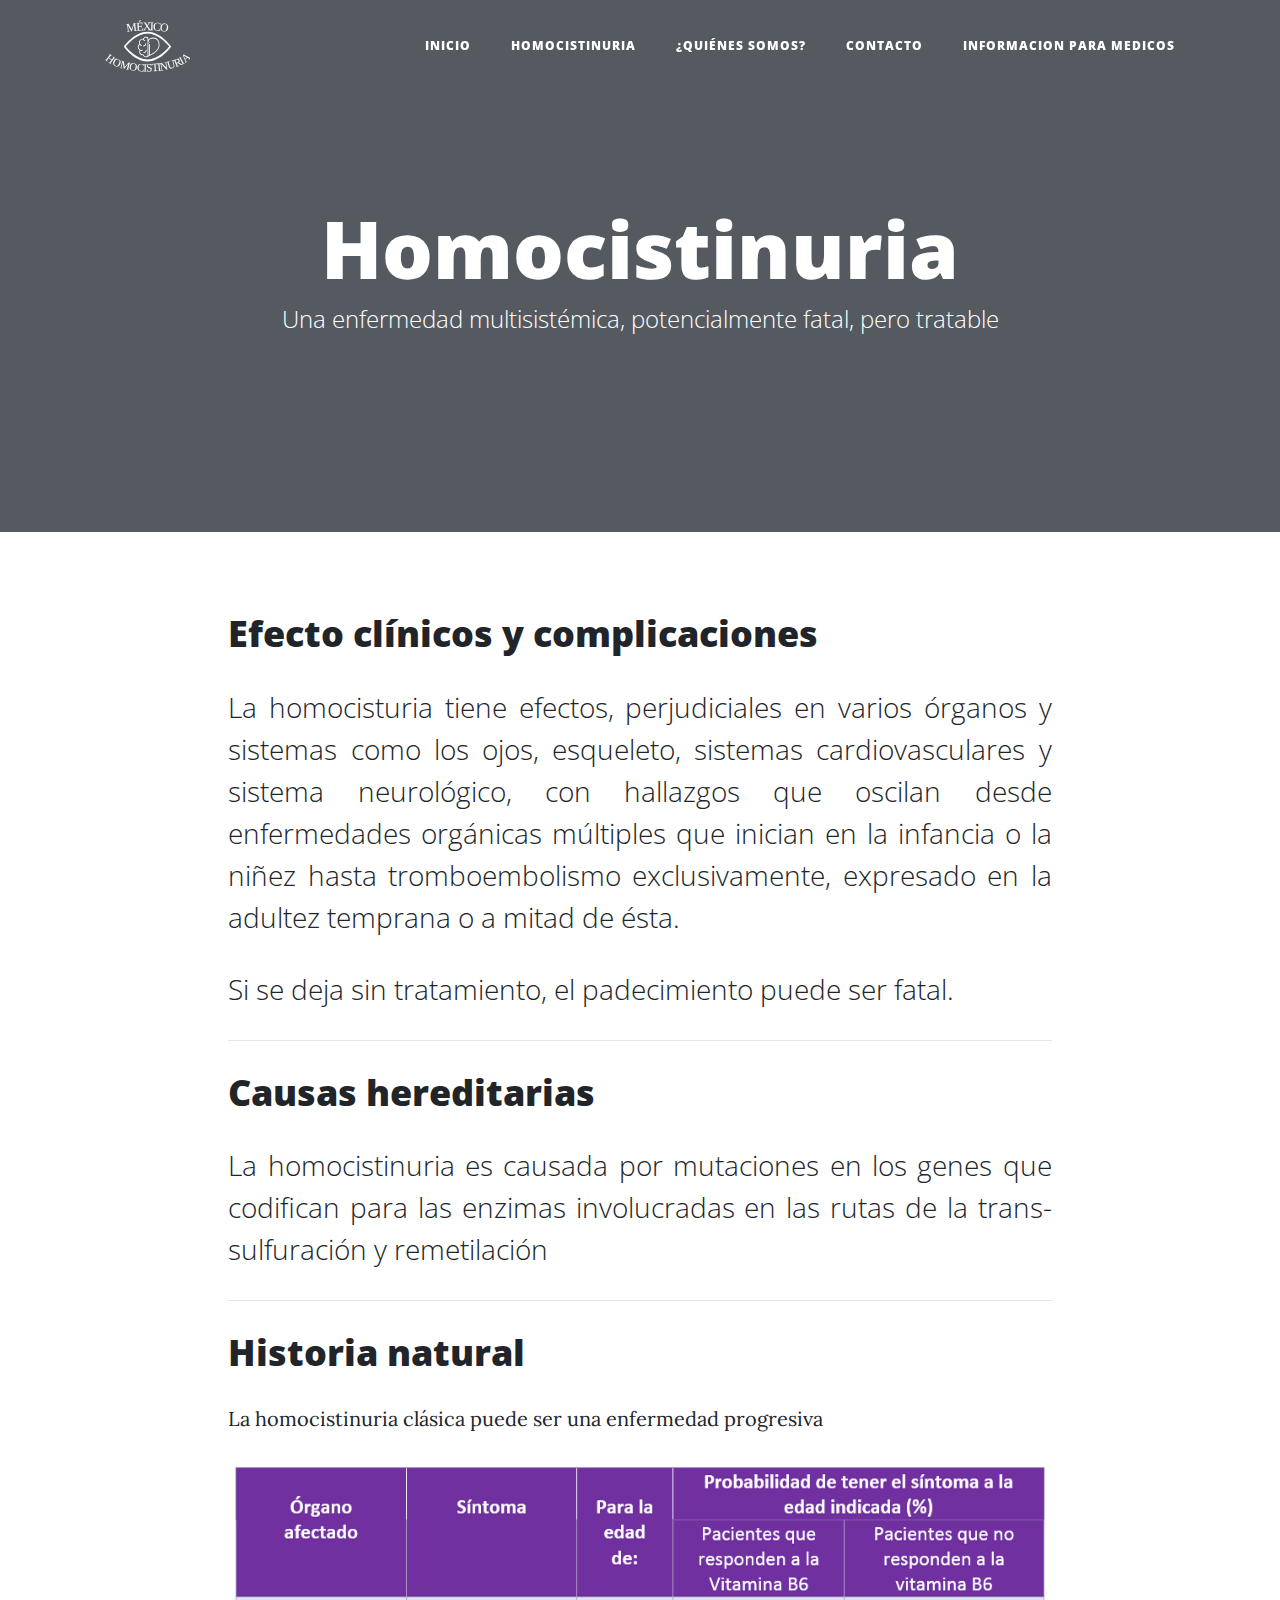
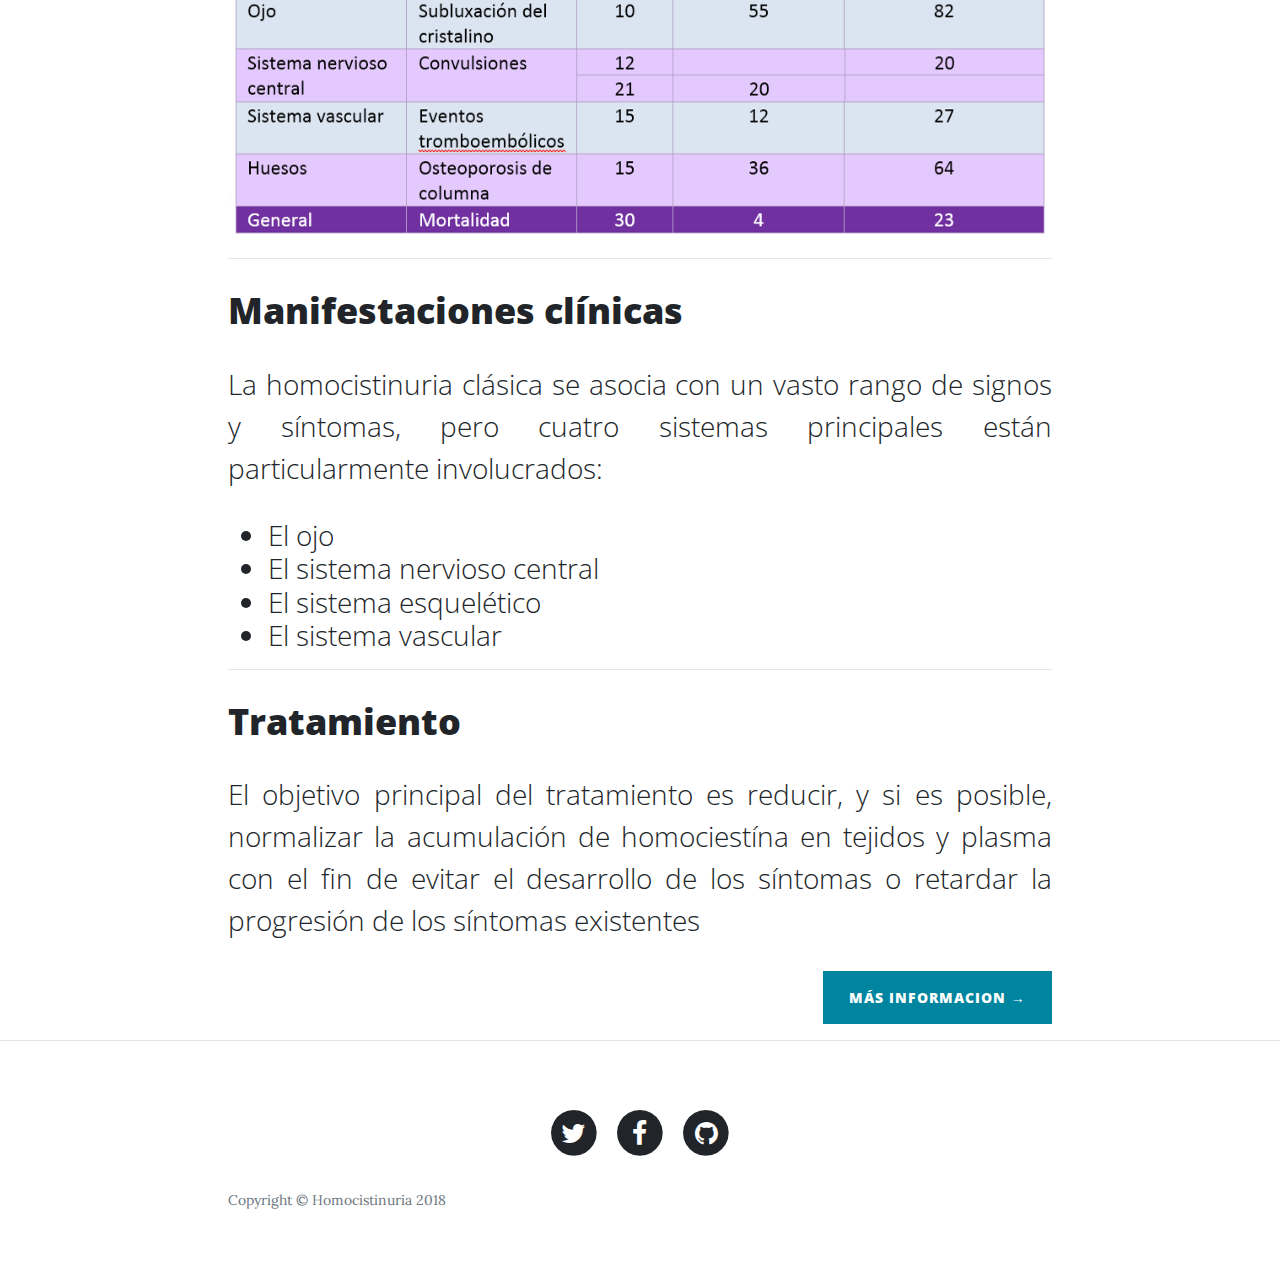
==== commit d29c7531: "Update index.html" ====
--- a/index.html
+++ b/index.html
@@ -24,7 +24,21 @@
   </head>
 
   <body>
-https://qgiscloud.com/gabounam/proyectoPreliminar/wms?SERVICE=WMS&REQUEST=GetCapabilities
+<html>
+<head>
+  <meta charset="utf-8">
+  <link rel="stylesheet" href="http://cdn.leafletjs.com/leaflet-0.7.3/leaflet.css">
+
+</head>
+<body>
+  <script src="http://cdn.leafletjs.com/leaflet-0.7.3/leaflet.js"></script>
+  <script src="https://sigdeletras.github.io/Leaflet.Spain.WMS/src/Leaflet.Spain.WMS.js"></script>
+  
+  <script>
+    // Start creating maps
+  </script>
+</body>
+</html>
     <!-- Navigation -->
     <nav class="navbar navbar-expand-lg navbar-light fixed-top" id="mainNav">
       <div class="container">
